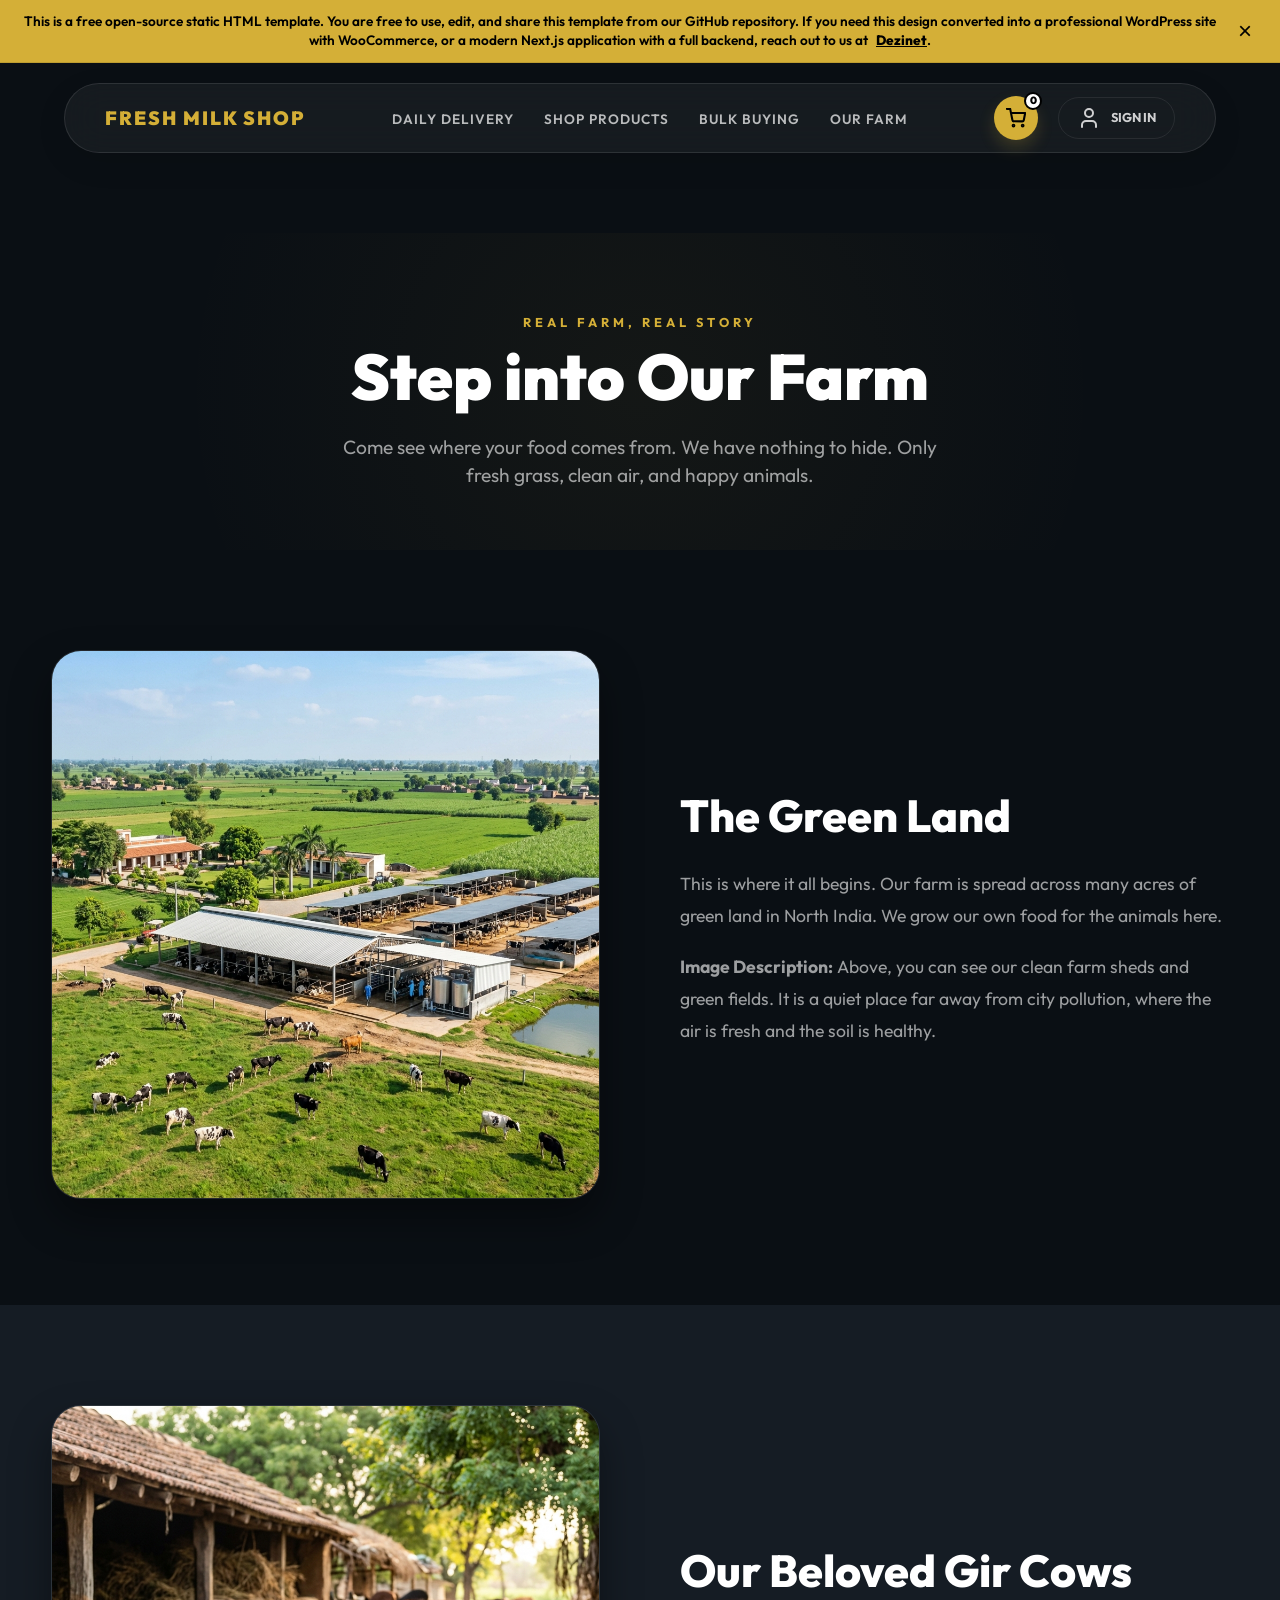
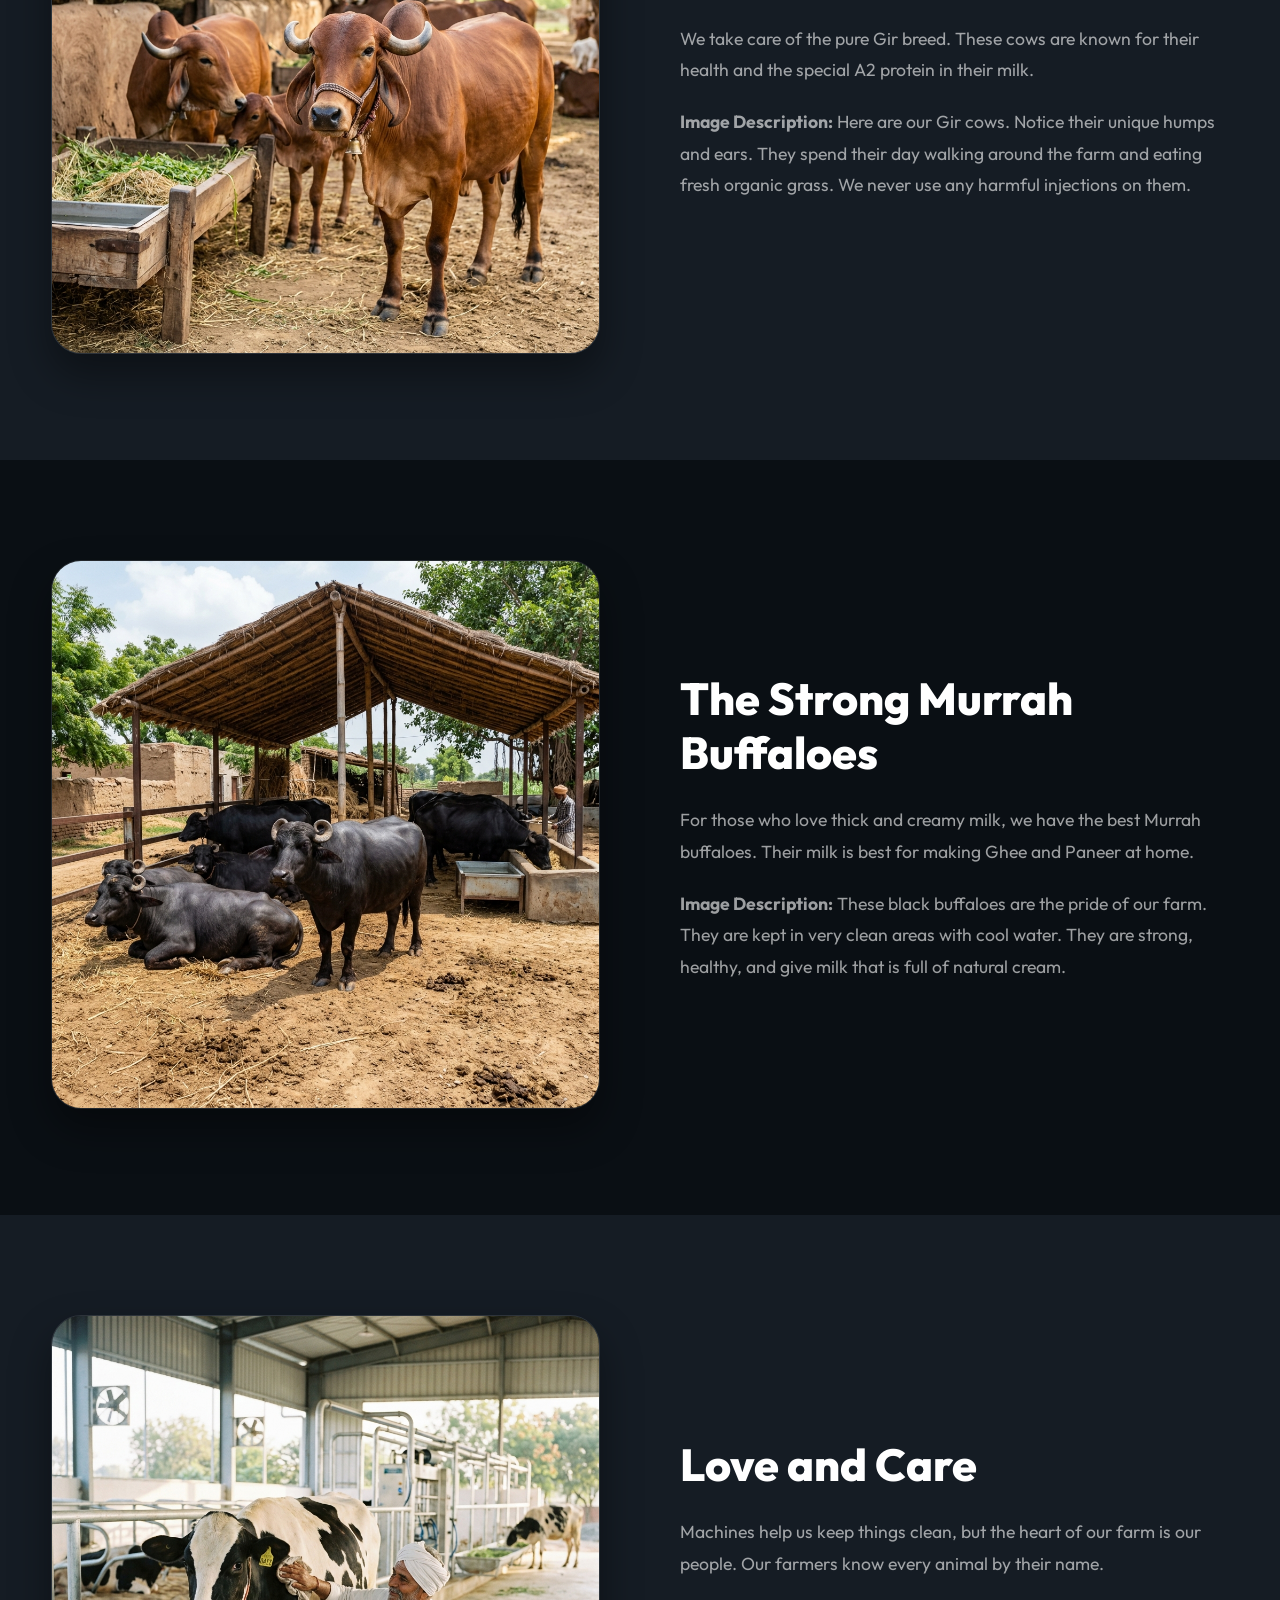
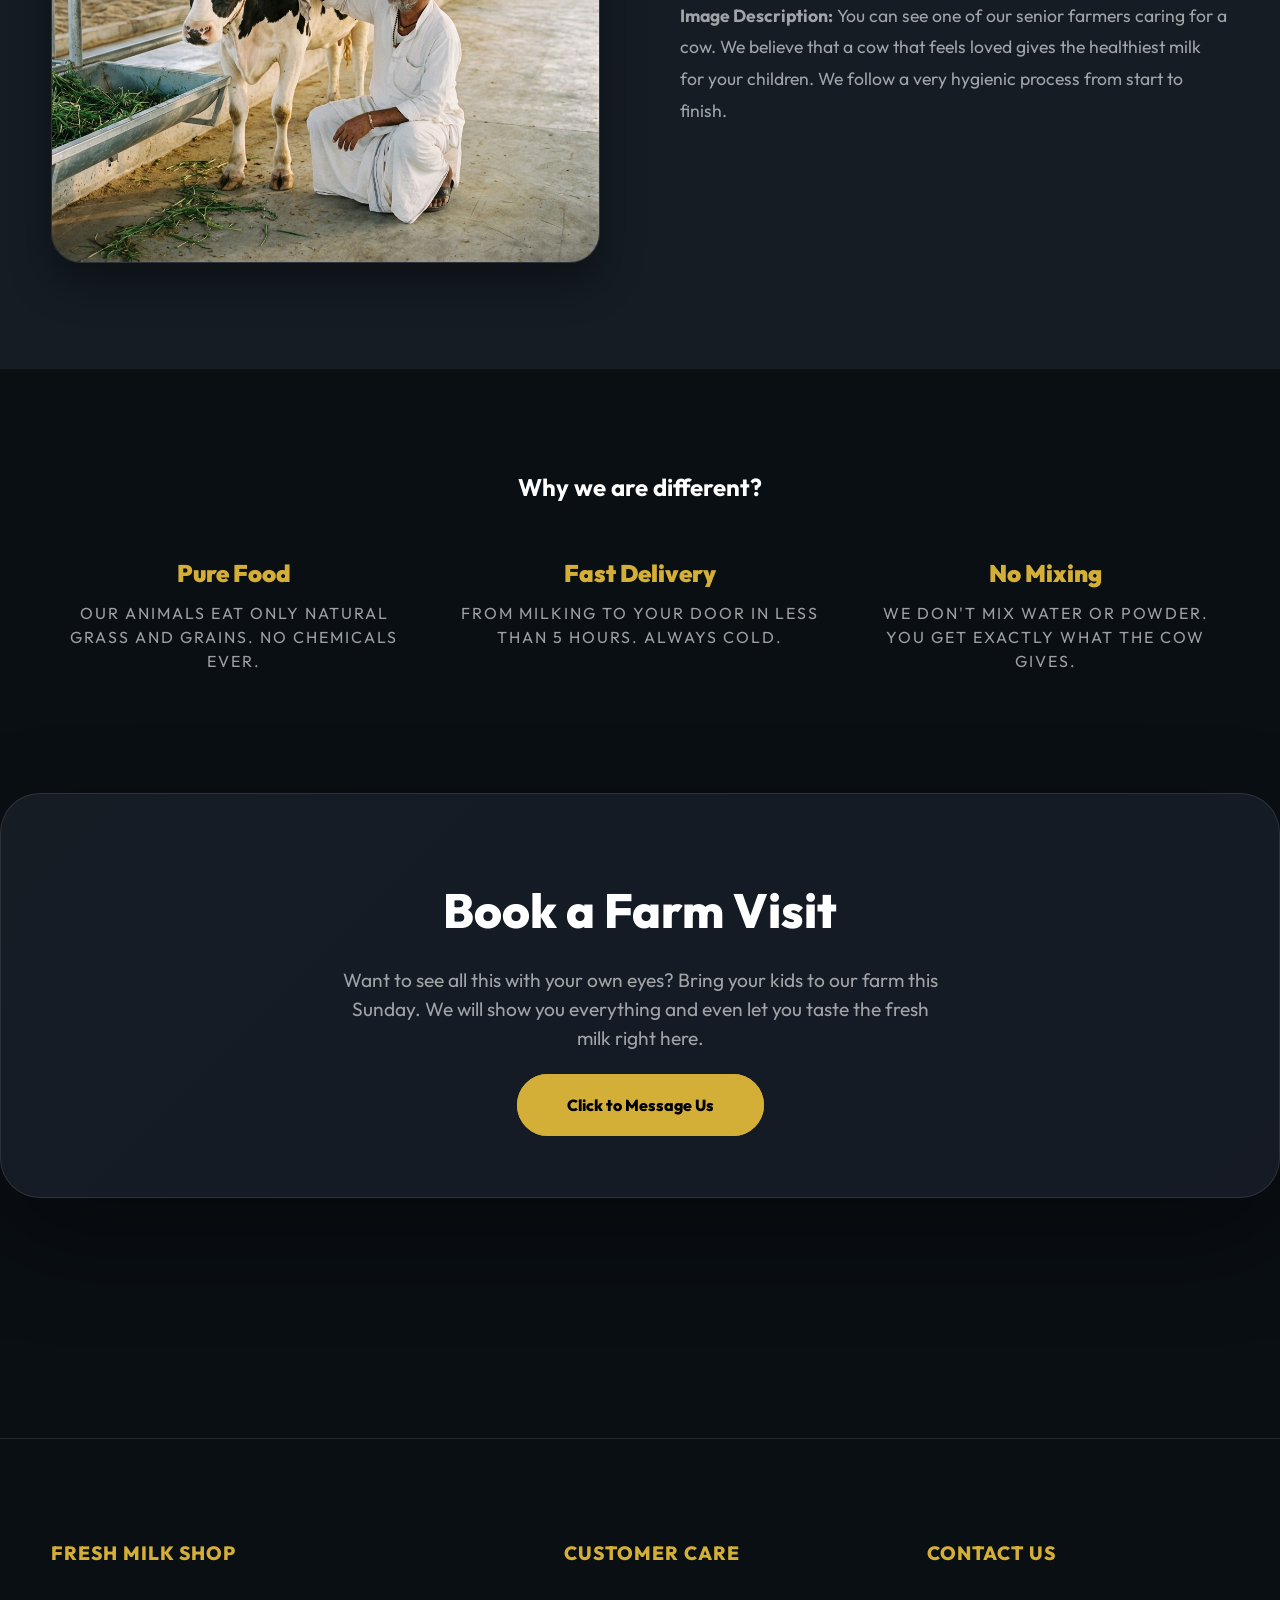
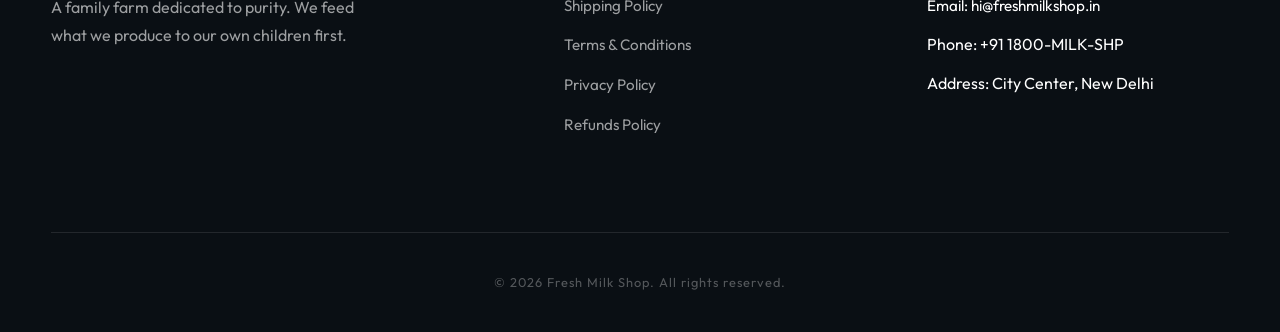
==== about.html @ 16e3eb26 "Initialize Fresh Milk Shop Premium 2026 HTML Template" ====
<!DOCTYPE html>
<html lang="en">
<head>
  <meta charset="UTF-8">
  <meta name="viewport" content="width=device-width, initial-scale=1.0">
  <title>Our Farm | The Story of Fresh Milk Shop</title>
  <meta name="description" content="A complete tour of our farm. See our healthy cows, strong buffaloes, and meeting our farmers. Pure and honest dairy.">
  
  <link rel="preconnect" href="https://fonts.googleapis.com">
  <link rel="preconnect" href="https://fonts.gstatic.com" crossorigin>
  <link href="https://fonts.googleapis.com/css2?family=Outfit:wght@400;500;600;700;800;900&display=swap" rel="stylesheet">
  
  <link rel="stylesheet" href="style.css">
  <link rel="stylesheet" href="css/header.css">
  <link rel="stylesheet" href="css/about.css">
</head>
<body>

  <!-- Navigation -->
  <nav>
    <div class="hamburger" id="nav-toggle">
      <span></span>
      <span></span>
      <span></span>
    </div>
    <a href="index.html" class="logo">FRESH MILK SHOP</a>
    
    <ul class="nav-links" id="nav-menu">
      <li><a href="daily.html">Daily Delivery</a></li>
      <li><a href="shop.html">Shop Products</a></li>
      <li><a href="bulk.html">Bulk Buying</a></li>
      <li><a href="about.html">Our Farm</a></li>
      <li class="mobile-only"><a href="javascript:void(0)" id="cart-trigger-mobile">🛒 My Cart</a></li>
      <li class="mobile-only"><a href="auth.html">👤 Sign In / Account</a></li>
    </ul>

    <div class="nav-cta">
      <div class="cart-btn" id="cart-trigger">
        <svg xmlns="http://www.w3.org/2000/svg" width="20" height="20" viewBox="0 0 24 24" fill="none" stroke="#000" stroke-width="2.5" stroke-linecap="round" stroke-linejoin="round"><circle cx="9" cy="21" r="1"></circle><circle cx="20" cy="21" r="1"></circle><path d="M1 1h4l2.68 13.39a2 2 0 0 0 2 1.61h9.72a2 2 0 0 0 2-1.61L23 6H6"></path></svg>
        <span id="cart-count">0</span>
      </div>
      <a href="auth.html" class="profile-link">
        <svg xmlns="http://www.w3.org/2000/svg" width="24" height="24" viewBox="0 0 24 24" fill="none" stroke="currentColor" stroke-width="2" stroke-linecap="round" stroke-linejoin="round"><path d="M19 21v-2a4 4 0 0 0-4-4H9a4 4 0 0 0-4 4v2"></path><circle cx="12" cy="7" r="4"></circle></svg>
        <span>Sign In</span>
      </a>
    </div>
  </nav>

  <main class="about-page">
    <!-- Hero -->
    <header class="about-hero-v2">
      <div class="container">
        <span class="section-label">Real Farm, Real Story</span>
        <h1>Step into <span>Our Farm</span></h1>
        <p>Come see where your food comes from. We have nothing to hide. Only fresh grass, clean air, and happy animals.</p>
      </div>
    </header>

    <!-- 1. The Land -->
    <section class="farm-section">
      <div class="container">
        <div class="about-grid">
          <div class="about-img">
            <img src="product_images/farm_landscape.png" alt="Indian Dairy Farm Landscape">
          </div>
          <div class="about-text">
            <h2>The Green Land</h2>
            <p>This is where it all begins. Our farm is spread across many acres of green land in North India. We grow our own food for the animals here.</p>
            <p><strong>Image Description:</strong> Above, you can see our clean farm sheds and green fields. It is a quiet place far away from city pollution, where the air is fresh and the soil is healthy.</p>
          </div>
        </div>
      </div>
    </section>

    <!-- 2. The Cows -->
    <section class="farm-section alt-bg">
      <div class="container">
        <div class="about-grid reverse">
          <div class="about-img">
            <img src="product_images/gir_cows.png" alt="Healthy Gir Cows">
          </div>
          <div class="about-text">
            <h2>Our Beloved Gir Cows</h2>
            <p>We take care of the pure Gir breed. These cows are known for their health and the special A2 protein in their milk.</p>
            <p><strong>Image Description:</strong> Here are our Gir cows. Notice their unique humps and ears. They spend their day walking around the farm and eating fresh organic grass. We never use any harmful injections on them.</p>
          </div>
        </div>
      </div>
    </section>

    <!-- 3. The Buffaloes -->
    <section class="farm-section">
      <div class="container">
        <div class="about-grid">
          <div class="about-img">
            <img src="product_images/murrah_buffaloes.png" alt="Murrah Buffaloes">
          </div>
          <div class="about-text">
            <h2>The Strong Murrah Buffaloes</h2>
            <p>For those who love thick and creamy milk, we have the best Murrah buffaloes. Their milk is best for making Ghee and Paneer at home.</p>
            <p><strong>Image Description:</strong> These black buffaloes are the pride of our farm. They are kept in very clean areas with cool water. They are strong, healthy, and give milk that is full of natural cream.</p>
          </div>
        </div>
      </div>
    </section>

    <!-- 4. The Farmer -->
    <section class="farm-section alt-bg">
      <div class="container">
        <div class="about-grid reverse">
          <div class="about-img">
            <img src="product_images/milking_process.png" alt="Traditional Farmer Caring for Cows">
          </div>
          <div class="about-text">
            <h2>Love and Care</h2>
            <p>Machines help us keep things clean, but the heart of our farm is our people. Our farmers know every animal by their name.</p>
            <p><strong>Image Description:</strong> You can see one of our senior farmers caring for a cow. We believe that a cow that feels loved gives the healthiest milk for your children. We follow a very hygienic process from start to finish.</p>
          </div>
        </div>
      </div>
    </section>

    <!-- Quality Section -->
    <section class="quality-highlights container" style="margin-top: 100px;">
      <h2 style="text-align: center; margin-bottom: 50px;">Why we are different?</h2>
      <div class="stats-grid">
          <div class="stat-card">
            <h3 style="font-size: 1.5rem;">Pure Food</h3>
            <p>Our animals eat only natural grass and grains. No chemicals ever.</p>
          </div>
          <div class="stat-card">
            <h3 style="font-size: 1.5rem;">Fast Delivery</h3>
            <p>From milking to your door in less than 5 hours. Always cold.</p>
          </div>
          <div class="stat-card">
            <h3 style="font-size: 1.5rem;">No Mixing</h3>
            <p>We don't mix water or powder. You get exactly what the cow gives.</p>
          </div>
      </div>
    </section>

    <!-- Final Visit CTA -->
    <section class="visit-cta container">
      <div class="cta-box">
        <h2>Book a Farm Visit</h2>
        <p>Want to see all this with your own eyes? Bring your kids to our farm this Sunday. We will show you everything and even let you taste the fresh milk right here.</p>
        <a href="contact.html" class="btn-luxe">Click to Message Us</a>
      </div>
    </section>
  </main>

  <!-- Footer -->
  <footer>
    <div class="container">
      <div class="footer-grid">
        <div class="footer-col">
          <h4>Fresh Milk Shop</h4>
          <p>A family farm dedicated to purity. We feed what we produce to our own children first.</p>
        </div>
        <div class="footer-col">
          <h4>Customer Care</h4>
          <ul>
            <li><a href="shipping.html">Shipping Policy</a></li>
            <li><a href="terms.html">Terms & Conditions</a></li>
            <li><a href="privacy.html">Privacy Policy</a></li>
            <li><a href="refunds.html">Refunds Policy</a></li>
          </ul>
        </div>
        <div class="footer-col">
          <h4>Contact Us</h4>
          <ul>
            <li><a href="contact.html" style="color: inherit; text-decoration: none;">Email: hi@freshmilkshop.in</a></li>
            <li>Phone: +91 1800-MILK-SHP</li>
            <li>Address: City Center, New Delhi</li>
          </ul>
        </div>
      </div>
      <div class="copyright">
        &copy; 2026 Fresh Milk Shop. All rights reserved.
      </div>
    </div>
  </footer>

  <!-- Cart Modal Shell -->
  <div class="modal-overlay" id="modal-overlay">
    <div class="cart-sidebar" id="cart-sidebar">
      <header class="cart-header">
        <h3>Your Cart</h3>
        <button class="close-modal" id="close-cart">&times;</button>
      </header>
      
      <div id="cart-items-container" class="cart-items-list">
        <!-- Rendered by JS -->
        <p class="empty-msg" id="empty-cart-msg">Your cart is empty.</p>
      </div>

      <footer class="cart-footer">
        <div class="cart-total">
          <span>Subtotal</span>
          <strong id="cart-total-price">₹0</strong>
        </div>
        <button class="btn-luxe" style="width: 100%;" onclick="window.location.href='checkout.html'">Complete Order</button>
      </footer>
    </div>
  </div>

  <script src="js/products-data.js"></script>
  <script src="main.js"></script>
</body>
</html>
---- style.css ----
/* --- Luxury 2026 Design System --- */

/* --- Global Scrollbar --- */
::-webkit-scrollbar {
  width: 8px;
}

::-webkit-scrollbar-track {
  background: var(--bg-dark);
}

::-webkit-scrollbar-thumb {
  background: var(--border);
  border-radius: 10px;
  border: 2px solid var(--bg-dark);
  transition: 0.3s;
}

::-webkit-scrollbar-thumb:hover {
  background: var(--accent-gold);
}

:root {
  /* Sophisticated Palette */
  --bg-dark: #0A0F14;
  --surface-dark: #151C24;
  --accent-gold: #D4AF37;
  --accent-cream: #F5F5DC;
  --accent-mint: #98FF98;
  --text-primary: #FFFFFF;
  --text-secondary: rgba(255, 255, 255, 0.6);
  --glass: rgba(255, 255, 255, 0.05);
  --border: rgba(255, 255, 255, 0.1);
  --shadow: 0 20px 40px rgba(0,0,0,0.4);

  /* Typography */
  --font-main: 'Outfit', sans-serif;

  /* Spacing */
  --space-unit: 1rem;
}

* {
  margin: 0;
  padding: 0;
  box-sizing: border-box;
}

html {
  scroll-behavior: smooth;
}

body {
  font-family: var(--font-main);
  background-color: var(--bg-dark);
  color: var(--text-primary);
  line-height: 1.5;
  -webkit-font-smoothing: antialiased;
  overflow-x: hidden;
}

/* --- Layout Utils --- */
.container {
  max-width: 1400px;
  margin: 0 auto;
  padding: 0 4vw;
}

/* --- Hero --- */

/* --- Hero --- */
.hero {
  min-height: 100vh;
  display: flex;
  align-items: center;
  position: relative;
  overflow: hidden;
  padding-top: 100px;
}

.hero-bg {
  position: absolute;
  top: 0;
  right: 0;
  width: 60%;
  height: 100%;
  background: radial-gradient(circle at 70% 30%, var(--accent-gold) 0%, transparent 70%);
  filter: blur(100px);
  opacity: 0.15;
  z-index: 1;
}

.hero .container {
  display: grid;
  grid-template-columns: 1.2fr 0.8fr;
  align-items: center;
  gap: 40px;
  position: relative;
  z-index: 2;
}

.hero-title {
  font-size: 6rem;
  font-weight: 900;
  line-height: 0.95;
  letter-spacing: -3px;
  margin-bottom: 30px;
  animation: revealUp 1.2s cubic-bezier(0.77, 0, 0.175, 1);
}

.hero-title span {
  color: var(--accent-gold);
}

.hero-desc {
  font-size: 1.1rem;
  color: var(--text-secondary);
  max-width: 500px;
  margin-bottom: 40px;
  line-height: 1.8;
}

.hero-img {
  position: relative;
  animation: float 6s ease-in-out infinite;
}

.hero-img img {
  width: 100%;
  border-radius: 30px;
  box-shadow: var(--shadow);
  transform: perspective(1000px) rotateY(-10deg);
}

/* --- Bento Grid --- */
.section-header {
  margin-bottom: 80px;
}

.section-label {
  font-size: 0.8rem;
  text-transform: uppercase;
  color: var(--accent-gold);
  letter-spacing: 4px;
  font-weight: 700;
  display: block;
  margin-bottom: 10px;
}

.section-title {
  font-size: 3.5rem;
  font-weight: 800;
}

.product-bento {
  display: grid;
  grid-template-columns: repeat(4, 1fr);
  grid-auto-rows: 250px;
  gap: 20px;
}

.bento-item {
  background: var(--surface-dark);
  border: 1px solid var(--border);
  border-radius: 30px;
  position: relative;
  overflow: hidden;
  transition: 0.5s;
  cursor: pointer;
}

.bento-item:nth-child(1) { grid-column: span 2; grid-row: span 2; }
.bento-item:nth-child(4) { grid-column: span 2; }

.bento-item:hover {
  transform: translateY(-10px);
  border-color: var(--accent-gold);
  box-shadow: 0 30px 60px rgba(0,0,0,0.5);
}

.item-img {
  width: 100%;
  height: 100%;
  object-fit: cover;
  opacity: 0.6;
  transition: 0.8s;
}

.bento-item:hover .item-img {
  transform: scale(1.1);
  opacity: 1;
}

.item-overlay {
  position: absolute;
  bottom: 0;
  left: 0;
  width: 100%;
  padding: 30px;
  background: linear-gradient(transparent, rgba(0,0,0,0.9));
}

.item-name { font-size: 1.5rem; font-weight: 700; }
.item-price { color: var(--accent-gold); margin-top: 5px; }

/* --- Animations --- */
@keyframes revealUp {
  0% { opacity: 0; transform: translateY(100px); }
  100% { opacity: 1; transform: translateY(0); }
}

@keyframes float {
  0%, 100% { transform: translateY(0); }
  50% { transform: translateY(-20px); }
}

@keyframes slideInDown {
  from { transform: translate(-50%, -100px); opacity: 0; }
  to { transform: translate(-50%, 0); opacity: 1; }
}

.btn-luxe {
  background: var(--accent-gold);
  color: #000;
  padding: 1.2rem 3rem;
  border-radius: 40px;
  text-decoration: none;
  font-weight: 800;
  font-size: 1rem;
  transition: 0.4s;
  border: 2px solid var(--accent-gold);
}

.btn-luxe:hover {
  background: transparent;
  color: var(--accent-gold);
}

.btn-outline {
  background: transparent;
  color: var(--text-primary);
  padding: 1.2rem 3rem;
  border-radius: 40px;
  text-decoration: none;
  font-weight: 800;
  font-size: 1rem;
  transition: 0.4s;
  border: 2px solid var(--border);
  display: inline-block;
  cursor: pointer;
}

.btn-outline:hover {
  border-color: var(--accent-gold);
  color: var(--accent-gold);
}

/* --- Footer --- */
footer {
  background: var(--bg-dark);
  border-top: 1px solid var(--border);
  padding: 100px 0 40px;
  margin-top: 120px;
}

.footer-grid {
  display: grid;
  grid-template-columns: 1.5fr 1fr 1fr;
  gap: 60px;
  margin-bottom: 80px;
}

.footer-col h4 {
  font-size: 1.2rem;
  font-weight: 800;
  margin-bottom: 25px;
  color: var(--accent-gold);
  letter-spacing: 1px;
  text-transform: uppercase;
}

.footer-col p {
  color: var(--text-secondary);
  line-height: 1.8;
  max-width: 320px;
}

.footer-col ul {
  list-style: none;
}

.footer-col ul li {
  margin-bottom: 15px;
}

.footer-col ul li a {
  color: var(--text-secondary);
  text-decoration: none;
  font-size: 0.95rem;
  transition: 0.3s;
}

.footer-col ul li a:hover {
  color: var(--accent-gold);
  padding-left: 5px;
}

.copyright {
  text-align: center;
  padding-top: 40px;
  border-top: 1px solid var(--border);
  color: rgba(255, 255, 255, 0.3);
  font-size: 0.8rem;
  letter-spacing: 1px;
}

/* --- Subscriptions --- */
.subscription-section {
  padding: 100px 0;
  background: linear-gradient(rgba(0,0,0,0.4), var(--bg-dark));
}

.subscription-grid {
  display: grid;
  grid-template-columns: repeat(3, 1fr);
  gap: 30px;
}

.sub-card {
  background: var(--surface-dark);
  border: 1px solid var(--border);
  border-radius: 30px;
  padding: 50px 40px;
  text-align: center;
  transition: 0.5s;
  position: relative;
}

.sub-card.featured {
  border-color: var(--accent-gold);
  transform: scale(1.05);
  z-index: 10;
  box-shadow: 0 40px 80px rgba(0,0,0,0.6);
}

.sub-card h3 {
  font-size: 1.5rem;
  font-weight: 800;
  margin-bottom: 10px;
}

.sub-card .price {
  font-size: 3rem;
  font-weight: 900;
  color: var(--accent-gold);
  margin-bottom: 30px;
}

.sub-card .price span {
  font-size: 1rem;
  color: var(--text-secondary);
}

.sub-card ul {
  list-style: none;
  margin-bottom: 40px;
  text-align: left;
}

.sub-card ul li {
  margin-bottom: 15px;
  color: var(--text-secondary);
  font-size: 0.95rem;
  display: flex;
  align-items: center;
  gap: 10px;
}

.sub-card ul li::before {
  content: '✓';
  color: var(--accent-gold);
  font-weight: 900;
}

.sub-card .badge {
  position: absolute;
  top: 20px;
  right: -10px;
  background: var(--accent-gold);
  color: #000;
  font-size: 0.7rem;
  font-weight: 900;
  padding: 5px 15px;
  border-radius: 20px;
  text-transform: uppercase;
  letter-spacing: 1px;
}

/* --- Bulk Section --- */
.bulk-section {
  padding: 120px 0;
}

.bulk-grid {
  display: grid;
  grid-template-columns: repeat(2, 1fr);
  gap: 40px;
}

.bulk-card {
  display: grid;
  grid-template-columns: 0.8fr 1.2fr;
  background: var(--surface-dark);
  border: 1px solid var(--border);
  border-radius: 40px;
  overflow: hidden;
  transition: 0.5s;
}

.bulk-card:hover {
  border-color: var(--accent-gold);
  transform: translateY(-10px);
}

.bulk-card img {
  width: 100%;
  height: 100%;
  object-fit: cover;
  opacity: 0.8;
}

.bulk-info {
  padding: 40px;
}

.bulk-info h3 {
  font-size: 1.8rem;
  margin-bottom: 20px;
  font-weight: 800;
}

.pricing-table {
  margin-bottom: 30px;
}

.price-row {
  display: flex;
  justify-content: space-between;
  padding: 12px 0;
  border-bottom: 1px solid var(--border);
}

.price-row span { color: var(--text-secondary); }
.price-row strong { color: var(--accent-gold); font-size: 1.1rem; }

/* --- Global Typography Scaling --- */
@media (max-width: 1200px) {
  html { font-size: 15px; }
  .container { padding: 0 5vw; }
}

@media (max-width: 991px) {
  html { font-size: 14px; }
  .hero .container { grid-template-columns: 1fr; text-align: center; gap: 60px; }
  .hero-title { font-size: 4rem; }
  .hero-desc { margin: 0 auto 40px; }
  
  .product-bento { grid-template-columns: repeat(2, 1fr); }
  .bento-item:nth-child(1), .bento-item:nth-child(4) { grid-column: auto; grid-row: auto; }
  
  .subscription-grid { grid-template-columns: 1fr; }
  .bulk-grid { grid-template-columns: 1fr; }
  .bulk-card { grid-template-columns: 1fr; }
  .sub-card.featured { transform: scale(1); }
}

@media (max-width: 768px) {
  .hero-title { font-size: 3.5rem; }
  .hero-desc { font-size: 1rem; }

  .product-bento { grid-template-columns: 1fr; }

  .footer-grid {
    grid-template-columns: 1fr;
    gap: 40px;
    text-align: center;
  }
  .footer-col p { margin: 0 auto; }
}

@media (max-width: 480px) {
  .hero-title { font-size: 2.8rem; }
  .btn-luxe { width: 100%; text-align: center; }
  .hero-btns { display: flex; flex-direction: column; gap: 15px; }
}

/* --- Project Improvements CSS --- */

.pincode-checker {
  margin-top: 30px;
  background: rgba(255, 255, 255, 0.03);
  padding: 10px;
  border-radius: 40px;
  border: 1px solid var(--border);
  display: flex;
  max-width: 450px;
  gap: 10px;
}

#pincode-input {
  background: transparent;
  border: none;
  padding: 0 20px;
  color: #fff;
  flex: 1;
  font-size: 0.9rem;
}

#pincode-input:focus {
  outline: none;
}

.btn-luxe-small {
  background: var(--accent-gold);
  color: #000;
  border: none;
  padding: 10px 25px;
  border-radius: 30px;
  font-weight: 800;
  cursor: pointer;
  font-size: 0.8rem;
  transition: 0.3s;
}

.pincode-status {
  padding-top: 10px;
  font-size: 0.8rem;
  font-weight: 700;
  min-height: 20px;
}

/* Stats Counter */
.stats-counter-section {
  padding: 100px 0;
  border-bottom: 1px solid var(--border);
}

.stats-flex {
  display: flex;
  justify-content: space-between;
  gap: 30px;
}

.counter-item {
  text-align: center;
  flex: 1;
}

.counter-item h3 {
  font-size: 3.5rem;
  font-weight: 900;
  color: var(--accent-gold);
  margin-bottom: 5px;
}

.counter-item p {
  color: var(--text-secondary);
  font-size: 1rem;
  letter-spacing: 2px;
  text-transform: uppercase;
}

/* Global Form Group Visibility Improvement */
.form-group label {
  color: var(--text-secondary);
  font-weight: 800;
  margin-bottom: 8px;
}

.form-group input, .form-group textarea {
  border-color: rgba(255,255,255,0.1);
  background: rgba(255,255,255,0.02);
}

.form-group input:focus {
  border-color: var(--accent-gold);
  background: rgba(212, 175, 55, 0.05);
}

@media (max-width: 768px) {
  .pincode-checker { flex-direction: column; border-radius: 20px; padding: 20px; }
  .stats-flex { flex-direction: column; gap: 60px; }
  .counter-item h3 { font-size: 2.5rem; }
}

/* --- Open Source Announcement Banner --- */

.opensource-banner {
  background: var(--accent-gold);
  color: #000;
  padding: 12px 60px 12px 20px;
  text-align: center;
  font-size: 0.85rem;
  font-weight: 600;
  line-height: 1.4;
  position: relative;
  z-index: 10005;
  border-bottom: 1px solid rgba(0,0,0,0.1);
  display: block;
}

.opensource-banner a {
  color: #000;
  text-decoration: underline;
  font-weight: 800;
  display: inline-block;
  margin-left: 5px;
}

.opensource-banner .close-banner {
  position: absolute;
  right: 20px;
  top: 50%;
  transform: translateY(-50%);
  background: transparent;
  border: none;
  font-size: 1.5rem;
  cursor: pointer;
  color: #000;
  display: flex;
  align-items: center;
  justify-content: center;
  width: 30px;
  height: 30px;
  transition: 0.3s;
}

.opensource-banner .close-banner:hover {
  transform: translateY(-50%) rotate(90deg);
  opacity: 0.7;
}

/* Adjust header top when banner is present */
nav {
  transition: top 0.3s ease;
}

@media (max-width: 768px) {
  .opensource-banner {
    padding: 15px 40px 15px 15px;
    font-size: 0.75rem;
    text-align: left;
  }
}
---- css/header.css ----
/* --- Premium Navigation & Header --- */

nav {
  position: relative;
  top: 20px;
  left: 50%;
  transform: translateX(-50%);
  width: 90%;
  max-width: 1200px;
  height: 70px;
  background: var(--glass);
  backdrop-filter: blur(20px);
  -webkit-backdrop-filter: blur(20px);
  border: 1px solid var(--border);
  border-radius: 40px;
  z-index: 9999;
  display: flex;
  align-items: center;
  justify-content: space-between;
  padding: 0 40px;
  transition: all 0.5s cubic-bezier(0.19, 1, 0.22, 1);
  animation: slideInDown 1s ease-out;
  box-shadow: 0 10px 30px rgba(0,0,0,0.1);
}


.logo {
  font-size: 1.2rem;
  font-weight: 900;
  letter-spacing: 2px;
  text-transform: uppercase;
  color: var(--accent-gold);
  text-decoration: none;
  transition: 0.3s;
}

.logo:hover {
  filter: brightness(1.2);
  letter-spacing: 3px;
}

/* --- Navigation Links --- */
.nav-links {
  display: flex;
  list-style: none;
  gap: 30px;
}

.nav-links li {
  display: block;
}

.nav-links a {
  text-decoration: none;
  color: #fff;
  font-weight: 600;
  font-size: 0.85rem;
  text-transform: uppercase;
  letter-spacing: 1px;
  transition: 0.3s ease;
  opacity: 0.7;
  position: relative;
}

.nav-links a::after {
  content: '';
  position: absolute;
  bottom: -5px;
  left: 0;
  width: 0;
  height: 2px;
  background: var(--accent-gold);
  transition: 0.3s ease;
}

.nav-links a:hover {
  opacity: 1;
  color: var(--accent-gold);
}

.nav-links a:hover::after {
  width: 100%;
}

/* --- Nav CTA & Actions --- */
.nav-cta {
  display: flex;
  align-items: center;
  gap: 20px;
}

.cart-btn {
  background: var(--accent-gold);
  width: 44px;
  height: 44px;
  border-radius: 50%;
  display: flex;
  align-items: center;
  justify-content: center;
  position: relative;
  cursor: pointer;
  transition: 0.4s cubic-bezier(0.175, 0.885, 0.32, 1.275);
  box-shadow: 0 8px 16px rgba(212, 175, 55, 0.2);
}

.cart-btn svg {
  color: #000;
  stroke: #000;
}

.cart-btn:hover {
  transform: scale(1.1) translateY(-2px);
  box-shadow: 0 12px 24px rgba(212, 175, 55, 0.3);
}

#cart-count {
  position: absolute;
  top: -4px;
  right: -4px;
  background: #fff;
  color: #000;
  font-size: 0.65rem;
  font-weight: 900;
  min-width: 18px;
  height: 18px;
  display: flex;
  align-items: center;
  justify-content: center;
  border-radius: 50%;
  border: 2.5px solid #000;
}

.profile-link {
  display: flex;
  align-items: center;
  gap: 10px;
  text-decoration: none;
  font-size: 0.8rem;
  font-weight: 700;
  text-transform: uppercase;
  color: var(--text-primary);
  opacity: 0.8;
  transition: 0.4s;
  padding: 8px 18px;
  border: 1px solid var(--border);
  border-radius: 30px;
}

.profile-link:hover {
  opacity: 1;
  border-color: var(--accent-gold);
  color: var(--accent-gold);
  background: rgba(212, 175, 55, 0.05);
}

/* --- Hamburger Menu --- */
.hamburger {
  display: none;
  flex-direction: column;
  gap: 6px;
  cursor: pointer;
  z-index: 10001;
  padding: 5px;
  transition: 0.3s;
}

.hamburger span {
  display: block;
  width: 25px;
  height: 2px;
  background: #fff;
  transition: 0.4s cubic-bezier(0.19, 1, 0.22, 1);
  border-radius: 5px;
}

.hamburger.active span:nth-child(1) { transform: translateY(8px) rotate(45deg); background: var(--accent-gold); }
.hamburger.active span:nth-child(2) { opacity: 0; transform: translateX(20px); }
.hamburger.active span:nth-child(3) { transform: translateY(-8px) rotate(-45deg); background: var(--accent-gold); }

.mobile-only {
  display: none !important;
}

/* --- Mobile Navigation Hub --- */
@media (max-width: 1024px) {
  nav {
    width: 92%;
    padding: 0 25px;
    height: 60px;
    top: 15px;
  }

  .nav-links {
    position: fixed;
    top: 0;
    left: 0;
    width: 85%;
    max-width: 400px;
    height: 100vh;
    background: rgba(10, 15, 24, 0.98);
    backdrop-filter: blur(20px);
    -webkit-backdrop-filter: blur(20px);
    flex-direction: column;
    justify-content: center;
    align-items: flex-start;
    padding-left: 60px;
    gap: 25px;
    z-index: 10000;
    transform: translateX(-100%);
    transition: 0.8s cubic-bezier(0.19, 1, 0.22, 1);
    opacity: 0;
    visibility: hidden;
    box-shadow: 30px 0 100px rgba(0,0,0,0.8);
    border-right: 1px solid var(--border);
  }

  .nav-links.active {
    transform: translateX(0);
    opacity: 1;
    visibility: visible;
  }

  /* Overlay for when menu is open */
  .nav-menu-overlay {
    position: fixed;
    top: 0;
    left: 0;
    width: 100%;
    height: 100%;
    background: rgba(0,0,0,0.4);
    backdrop-filter: blur(4px);
    z-index: 9999;
    opacity: 0;
    visibility: hidden;
    transition: 0.4s;
  }

  .nav-menu-overlay.active {
    opacity: 1;
    visibility: visible;
  }

  .nav-links li {
    transform: translateX(-30px);
    opacity: 0;
    transition: 0.5s cubic-bezier(0.19, 1, 0.22, 1);
  }

  .nav-links.active li {
    transform: translateX(0);
    opacity: 1;
  }

  /* Staggered load for mobile links */
  .nav-links.active li:nth-child(1) { transition-delay: 0.1s; }
  .nav-links.active li:nth-child(2) { transition-delay: 0.2s; }
  .nav-links.active li:nth-child(3) { transition-delay: 0.3s; }
  .nav-links.active li:nth-child(4) { transition-delay: 0.4s; }
  .nav-links.active li:nth-child(5) { transition-delay: 0.5s; }

  .nav-links a {
    font-size: 2rem;
    font-weight: 800;
  }

  .hamburger {
    display: flex;
  }

  .nav-cta {
    display: none;
  }

  .mobile-only {
    display: block !important;
    margin-top: 20px;
    padding-top: 20px;
    border-top: 1px solid var(--border);
    width: 60%;
    text-align: center;
  }
}

@keyframes slideInDown {
  from { transform: translate(-50%, -100px); opacity: 0; }
  to { transform: translate(-50%, 0); opacity: 1; }
}

/* --- Modal & Cart Sidebar --- */
.modal-overlay {
  position: fixed;
  top: 0;
  left: 0;
  width: 100%;
  height: 100%;
  background: rgba(0, 0, 0, 0.8);
  backdrop-filter: blur(8px);
  z-index: 10002;
  opacity: 0;
  visibility: hidden;
  transition: 0.4s;
}

.modal-overlay.active {
  opacity: 1;
  visibility: visible;
}

.cart-sidebar {
  position: fixed;
  top: 0;
  right: -500px;
  width: 450px;
  height: 100vh;
  background: var(--surface-dark);
  border-left: 1px solid var(--border);
  display: flex;
  flex-direction: column;
  transition: 0.6s cubic-bezier(0.19, 1, 0.22, 1);
  z-index: 10003;
  box-shadow: -20px 0 50px rgba(0,0,0,0.5);
}

.modal-overlay.active .cart-sidebar {
  right: 0;
}

.cart-header {
  padding: 40px 30px;
  display: flex;
  justify-content: space-between;
  align-items: center;
  border-bottom: 1px solid var(--border);
}

.cart-header h3 {
  font-size: 1.8rem;
  font-weight: 800;
  color: var(--accent-gold);
}

.close-modal {
  background: transparent;
  border: none;
  font-size: 2.5rem;
  color: var(--text-primary);
  cursor: pointer;
  transition: 0.3s;
}

.close-modal:hover {
  color: var(--accent-gold);
  transform: rotate(90deg);
}

.cart-items-list {
  flex-grow: 1;
  overflow-y: auto;
  padding: 30px;
}

.cart-footer {
  padding: 30px;
  background: rgba(255,255,255,0.02);
  border-top: 1px solid var(--border);
}

.cart-total {
  display: flex;
  justify-content: space-between;
  margin-bottom: 25px;
}

.cart-total span { color: var(--text-secondary); font-size: 1.1rem; }
.cart-total strong { font-size: 2rem; font-weight: 900; color: var(--accent-gold); }

/* --- Cart Item Style --- */
.cart-item {
  display: flex;
  align-items: center;
  gap: 20px;
  margin-bottom: 25px;
  padding-bottom: 20px;
  border-bottom: 1px solid rgba(255,255,255,0.05);
  animation: fadeIn 0.5s ease forwards;
  position: relative;
}

.cart-item-img {
  width: 70px;
  height: 70px;
  object-fit: cover;
  border-radius: 12px;
}

.cart-item-info {
  flex-grow: 1;
}

.cart-item-info h4 {
  font-size: 1rem;
  margin-bottom: 4px;
  font-weight: 700;
}

.cart-item-info p {
  color: var(--accent-gold);
  font-weight: 800;
  font-size: 0.9rem;
}

.remove-item {
  background: rgba(255, 0, 0, 0.1);
  color: #ff4d4d;
  border: 1px solid rgba(255, 0, 0, 0.2);
  width: 28px;
  height: 28px;
  border-radius: 50%;
  display: flex;
  align-items: center;
  justify-content: center;
  cursor: pointer;
  font-size: 1.2rem;
  transition: 0.3s;
}

.remove-item:hover {
  background: #ff4d4d;
  color: #fff;
  transform: rotate(90deg);
}

@media (max-width: 500px) {
  .cart-sidebar { 
    width: 100%; 
    right: -100%; 
  }
}

@keyframes fadeIn {
  from { opacity: 0; transform: translateY(10px); }
  to { opacity: 1; transform: translateY(0); }
}
---- css/about.css ----
/* --- Refined About Our Farm Styles --- */

.about-page {
  padding-top: 100px;
}

.about-hero-v2 {
  text-align: center;
  padding: 80px 0 60px;
  background: radial-gradient(circle at center, rgba(212, 175, 55, 0.05) 0%, transparent 70%);
}

.about-hero-v2 h1 {
  font-size: 4rem;
  font-weight: 900;
  margin-bottom: 20px;
  line-height: 1.1;
}

.about-hero-v2 p {
  font-size: 1.2rem;
  color: var(--text-secondary);
  max-width: 600px;
  margin: 0 auto;
}

.farm-banner {
  margin-bottom: 80px;
}

.farm-banner img {
  width: 100%;
  height: 500px;
  object-fit: cover;
  border-radius: 40px;
  border: 1px solid var(--border);
  box-shadow: 0 20px 50px rgba(0,0,0,0.5);
}

.farm-section {
  padding: 100px 0;
}

.farm-section.alt-bg {
  background: var(--surface-dark);
}

.about-grid {
  display: grid;
  grid-template-columns: 1fr 1fr;
  align-items: center;
  gap: 80px;
}

.about-grid.reverse {
  grid-template-columns: 1fr 1fr;
}

.about-grid.reverse .about-text {
  order: 2;
}

.about-grid.reverse .about-img {
  order: 1;
}

.about-text .section-label {
  display: inline-block;
  font-size: 0.8rem;
  text-transform: uppercase;
  color: var(--accent-gold);
  letter-spacing: 3px;
  margin-bottom: 15px;
  font-weight: 800;
}

.about-text h2 {
  font-size: 2.8rem;
  font-weight: 800;
  margin-bottom: 25px;
  line-height: 1.2;
}

.about-text p {
  font-size: 1.1rem;
  color: var(--text-secondary);
  line-height: 1.8;
  margin-bottom: 20px;
}

.about-img img {
  width: 100%;
  border-radius: 30px;
  border: 1px solid var(--border);
  box-shadow: var(--shadow);
}

.stats-footer {
  padding: 80px 0;
  border-top: 1px solid var(--border);
  border-bottom: 1px solid var(--border);
  margin-top: 50px;
}

.stats-grid {
  display: grid;
  grid-template-columns: repeat(3, 1fr);
  gap: 40px;
  text-align: center;
}

.stat-card h3 {
  font-size: 3rem;
  font-weight: 900;
  color: var(--accent-gold);
  margin-bottom: 10px;
}

.stat-card p {
  font-size: 1rem;
  color: var(--text-secondary);
  text-transform: uppercase;
  letter-spacing: 2px;
}

.visit-cta {
  padding: 120px 0;
}

.cta-box {
  background: linear-gradient(135deg, var(--surface-dark) 0%, #151a25 100%);
  padding: 80px;
  border-radius: 40px;
  text-align: center;
  border: 1px solid var(--border);
  box-shadow: 0 40px 100px rgba(0,0,0,0.4);
}

.cta-box h2 {
  font-size: 3rem;
  font-weight: 800;
  margin-bottom: 20px;
}

.cta-box p {
  font-size: 1.2rem;
  color: var(--text-secondary);
  margin-bottom: 40px;
  max-width: 600px;
  margin-left: auto;
  margin-right: auto;
}

@media (max-width: 991px) {
  .about-hero-v2 h1 { font-size: 2.8rem; }
  .about-grid { grid-template-columns: 1fr; gap: 40px; }
  .about-grid.reverse .about-text { order: 1; }
  .about-grid.reverse .about-img { order: 2; }
  .about-text h2 { font-size: 2rem; }
  .stats-grid { grid-template-columns: 1fr; }
  .cta-box { padding: 40px 20px; }
  .cta-box h2 { font-size: 2rem; }
  .farm-banner img { height: 300px; }
}
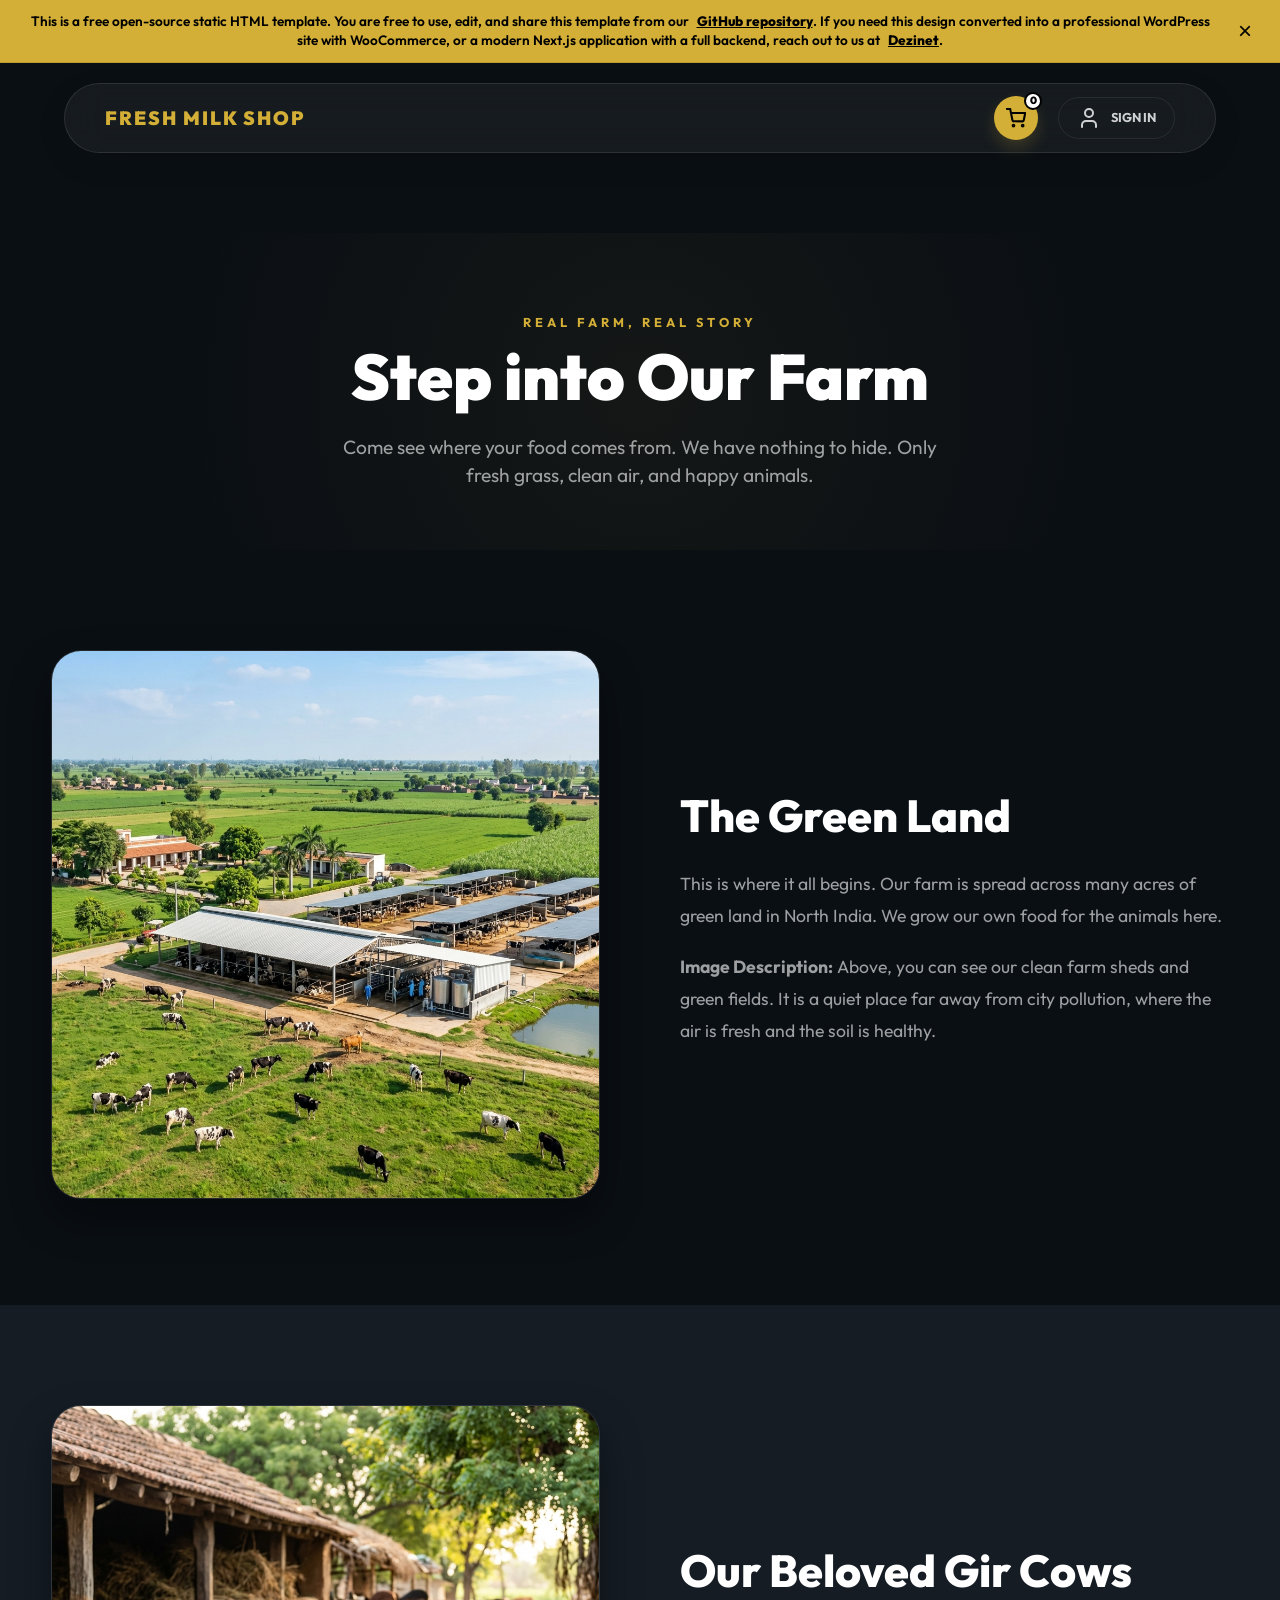
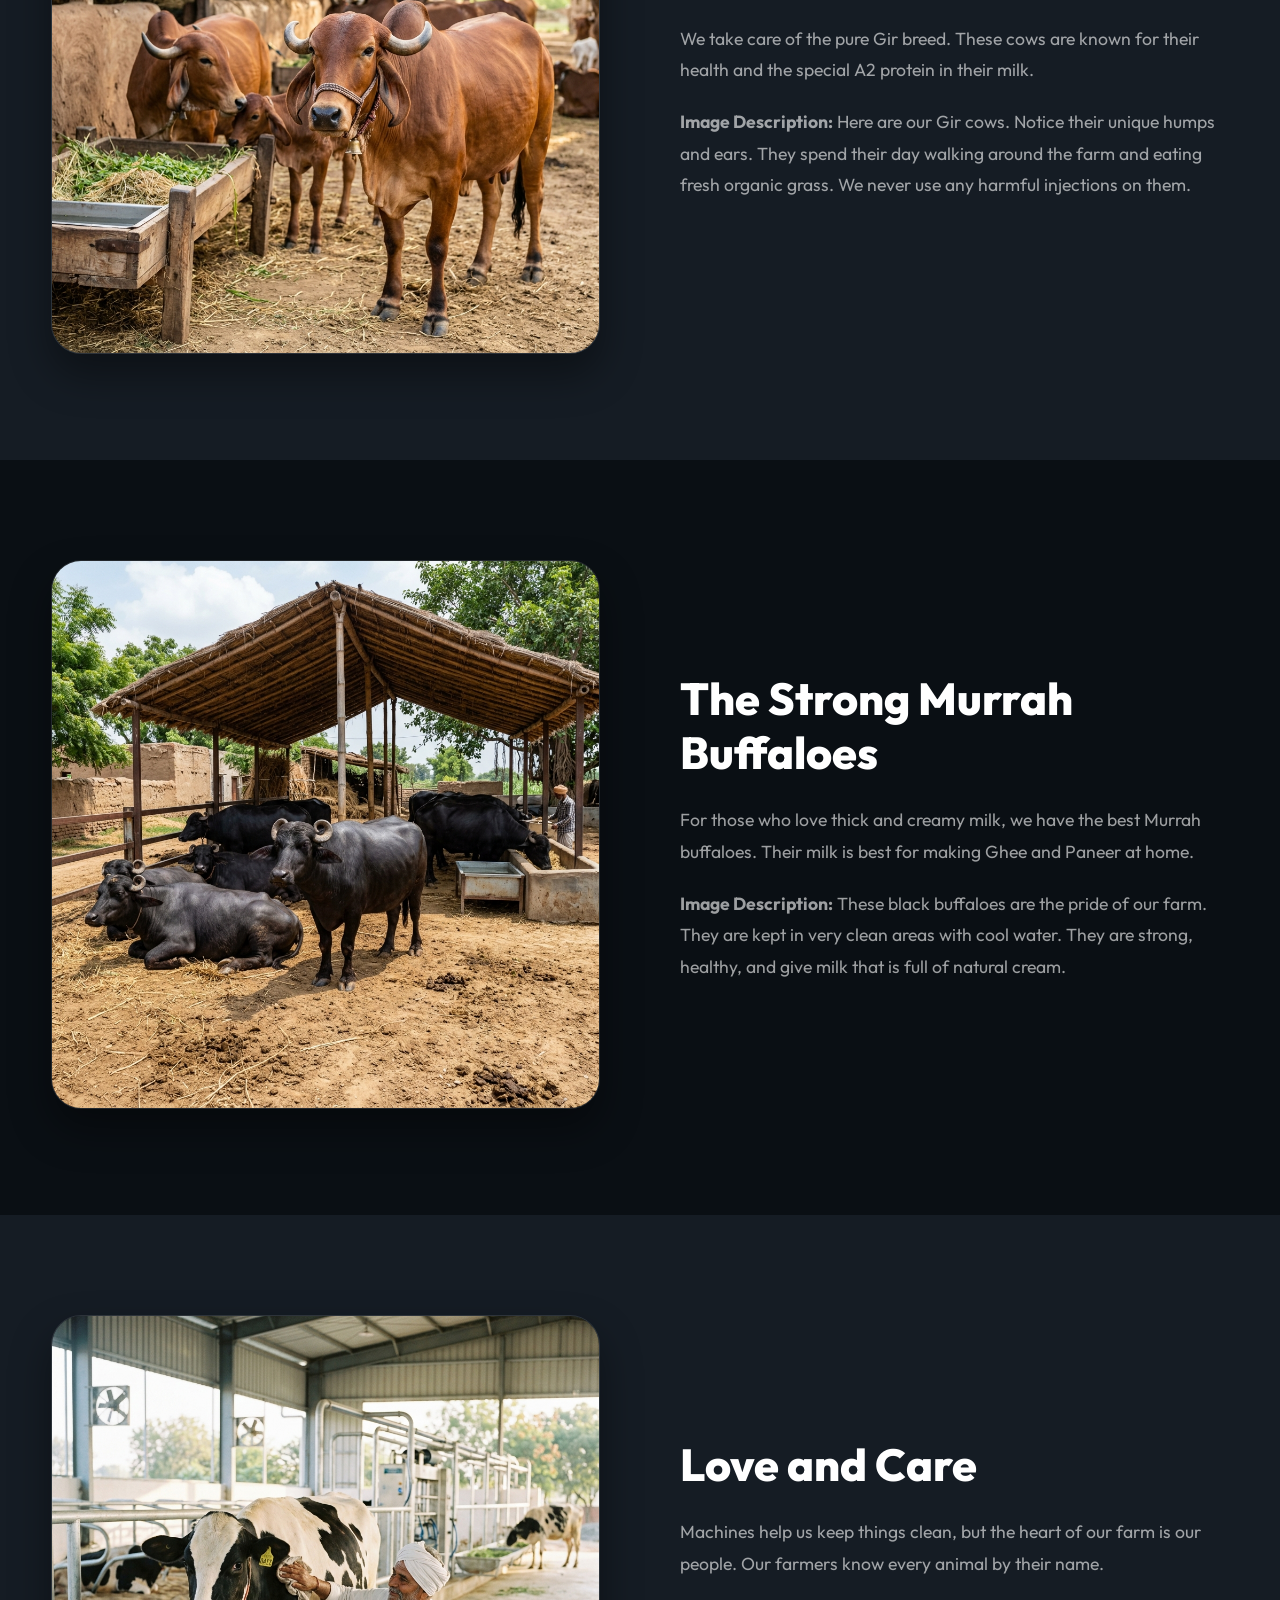
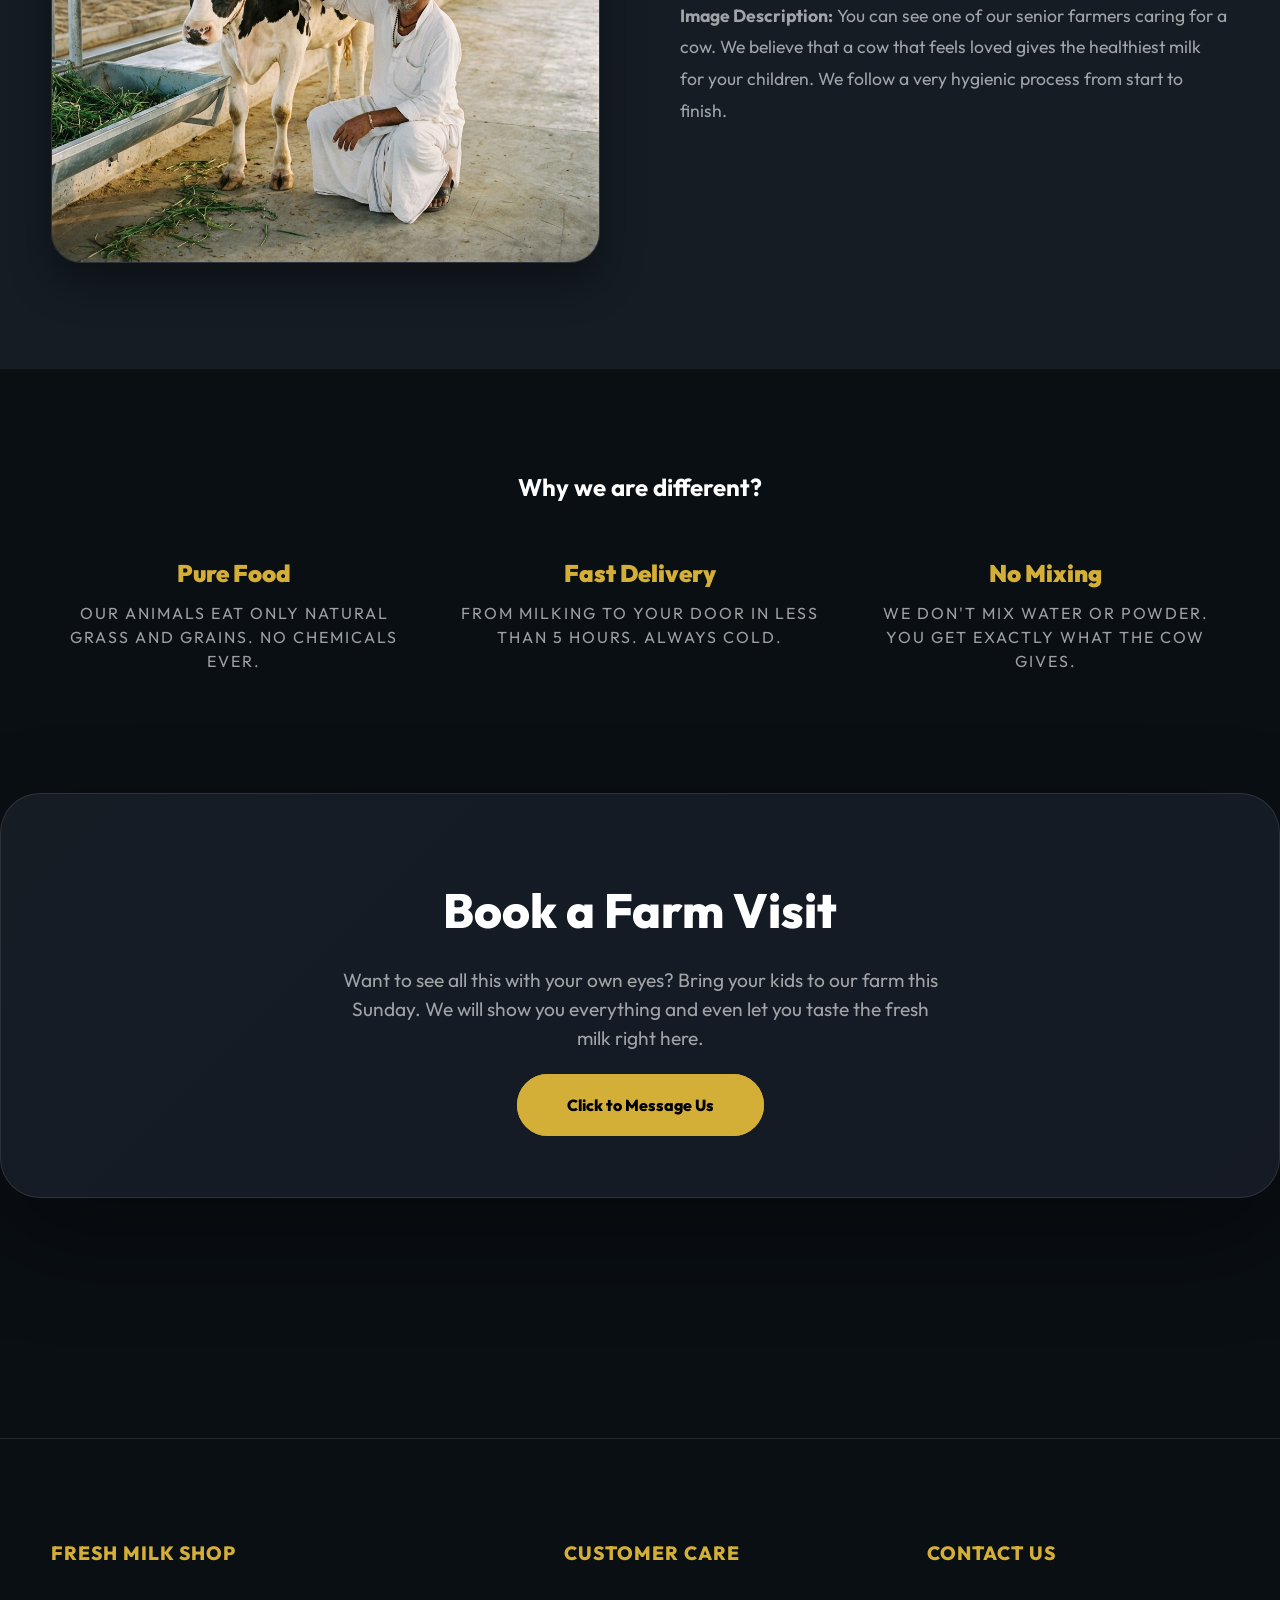
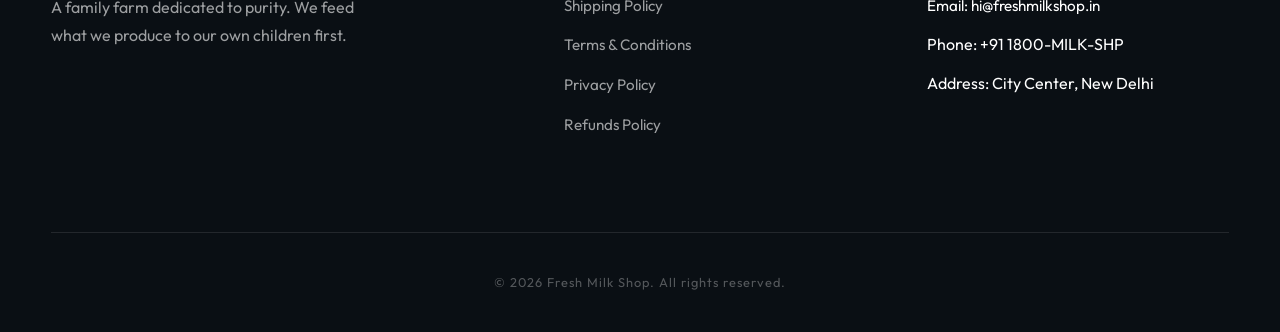
==== commit 66577ce7: "Major update: Refactored mobile navigation structure, fixed clashing icons, and improved layering fo" ====
--- a/about.html
+++ b/about.html
@@ -25,15 +25,6 @@
     </div>
     <a href="index.html" class="logo">FRESH MILK SHOP</a>
     
-    <ul class="nav-links" id="nav-menu">
-      <li><a href="daily.html">Daily Delivery</a></li>
-      <li><a href="shop.html">Shop Products</a></li>
-      <li><a href="bulk.html">Bulk Buying</a></li>
-      <li><a href="about.html">Our Farm</a></li>
-      <li class="mobile-only"><a href="javascript:void(0)" id="cart-trigger-mobile">🛒 My Cart</a></li>
-      <li class="mobile-only"><a href="auth.html">👤 Sign In / Account</a></li>
-    </ul>
-
     <div class="nav-cta">
       <div class="cart-btn" id="cart-trigger">
         <svg xmlns="http://www.w3.org/2000/svg" width="20" height="20" viewBox="0 0 24 24" fill="none" stroke="#000" stroke-width="2.5" stroke-linecap="round" stroke-linejoin="round"><circle cx="9" cy="21" r="1"></circle><circle cx="20" cy="21" r="1"></circle><path d="M1 1h4l2.68 13.39a2 2 0 0 0 2 1.61h9.72a2 2 0 0 0 2-1.61L23 6H6"></path></svg>
@@ -45,6 +36,15 @@
       </a>
     </div>
   </nav>
+
+  <ul class="nav-links" id="nav-menu">
+    <li><a href="daily.html">Daily Delivery</a></li>
+    <li><a href="shop.html">Shop Products</a></li>
+    <li><a href="bulk.html">Bulk Buying</a></li>
+    <li><a href="about.html">Our Farm</a></li>
+    <li class="mobile-only"><a href="javascript:void(0)" id="cart-trigger-mobile">🛒 My Cart</a></li>
+    <li class="mobile-only"><a href="auth.html">👤 Account</a></li>
+  </ul>
 
   <main class="about-page">
     <!-- Hero -->
--- a/css/header.css
+++ b/css/header.css
@@ -3,8 +3,7 @@
 nav {
   position: relative;
   top: 20px;
-  left: 50%;
-  transform: translateX(-50%);
+  margin: 0 auto;
   width: 90%;
   max-width: 1200px;
   height: 70px;
@@ -13,7 +12,7 @@
   -webkit-backdrop-filter: blur(20px);
   border: 1px solid var(--border);
   border-radius: 40px;
-  z-index: 9999;
+  z-index: 10010; /* Keep above all drawers */
   display: flex;
   align-items: center;
   justify-content: space-between;
@@ -41,9 +40,14 @@
 
 /* --- Navigation Links --- */
 .nav-links {
+  position: absolute;
+  top: 55px; /* Centered in 70px nav starting at 20px top */
+  left: 50%;
+  transform: translate(-50%, -50%);
   display: flex;
   list-style: none;
   gap: 30px;
+  z-index: 10002;
 }
 
 .nav-links li {
@@ -159,8 +163,8 @@
   flex-direction: column;
   gap: 6px;
   cursor: pointer;
-  z-index: 10001;
-  padding: 5px;
+  z-index: 10011; /* Top most layer */
+  padding: 10px;
   transition: 0.3s;
 }
 
@@ -173,12 +177,35 @@
   border-radius: 5px;
 }
 
-.hamburger.active span:nth-child(1) { transform: translateY(8px) rotate(45deg); background: var(--accent-gold); }
-.hamburger.active span:nth-child(2) { opacity: 0; transform: translateX(20px); }
-.hamburger.active span:nth-child(3) { transform: translateY(-8px) rotate(-45deg); background: var(--accent-gold); }
+.hamburger.active span {
+  opacity: 0; /* Keep positions but hide lines */
+}
+
+.hamburger.active::after {
+  content: '\d7'; /* Clean mathematical multiplication sign (X) */
+  position: absolute;
+  top: 50%;
+  left: 50%;
+  transform: translate(-50%, -50%);
+  color: var(--accent-gold);
+  font-size: 2.2rem;
+  font-weight: 300;
+  line-height: 1;
+}
+
+.hamburger.active span:nth-child(1) { transform: none; }
+.hamburger.active span:nth-child(2) { transform: none; }
+.hamburger.active span:nth-child(3) { transform: none; }
 
 .mobile-only {
   display: none !important;
+}
+
+/* Hide logo when hamburger menu is open to prevent clash */
+.hamburger.active ~ .logo {
+  opacity: 0;
+  visibility: hidden;
+  transition: 0.3s;
 }
 
 /* --- Mobile Navigation Hub --- */
@@ -188,6 +215,16 @@
     padding: 0 25px;
     height: 60px;
     top: 15px;
+    backdrop-filter: none;
+    -webkit-backdrop-filter: none;
+    background: var(--surface-dark);
+  }
+
+  .logo {
+    font-size: 1rem;
+    letter-spacing: 1px;
+    margin-left: auto; /* Push logo to the right */
+    text-align: right;
   }
 
   .nav-links {
@@ -197,17 +234,15 @@
     width: 85%;
     max-width: 400px;
     height: 100vh;
-    background: rgba(10, 15, 24, 0.98);
-    backdrop-filter: blur(20px);
-    -webkit-backdrop-filter: blur(20px);
+    background: #101720; /* Solid high-quality dark background */
     flex-direction: column;
     justify-content: center;
     align-items: flex-start;
     padding-left: 60px;
     gap: 25px;
-    z-index: 10000;
-    transform: translateX(-100%);
-    transition: 0.8s cubic-bezier(0.19, 1, 0.22, 1);
+    z-index: 10050; /* Above everything */
+    transform: translateX(-100%) translateY(0); /* Reset Y offset */
+    transition: 0.5s cubic-bezier(0.19, 1, 0.22, 1);
     opacity: 0;
     visibility: hidden;
     box-shadow: 30px 0 100px rgba(0,0,0,0.8);
@@ -215,7 +250,7 @@
   }
 
   .nav-links.active {
-    transform: translateX(0);
+    transform: translateX(0) translateY(0);
     opacity: 1;
     visibility: visible;
   }
@@ -265,6 +300,10 @@
 
   .hamburger {
     display: flex;
+    position: fixed;
+    top: 25px;
+    left: 35px;
+    z-index: 10060;
   }
 
   .nav-cta {
@@ -282,8 +321,8 @@
 }
 
 @keyframes slideInDown {
-  from { transform: translate(-50%, -100px); opacity: 0; }
-  to { transform: translate(-50%, 0); opacity: 1; }
+  from { transform: translateY(-100px); opacity: 0; }
+  to { transform: translateY(0); opacity: 1; }
 }
 
 /* --- Modal & Cart Sidebar --- */
